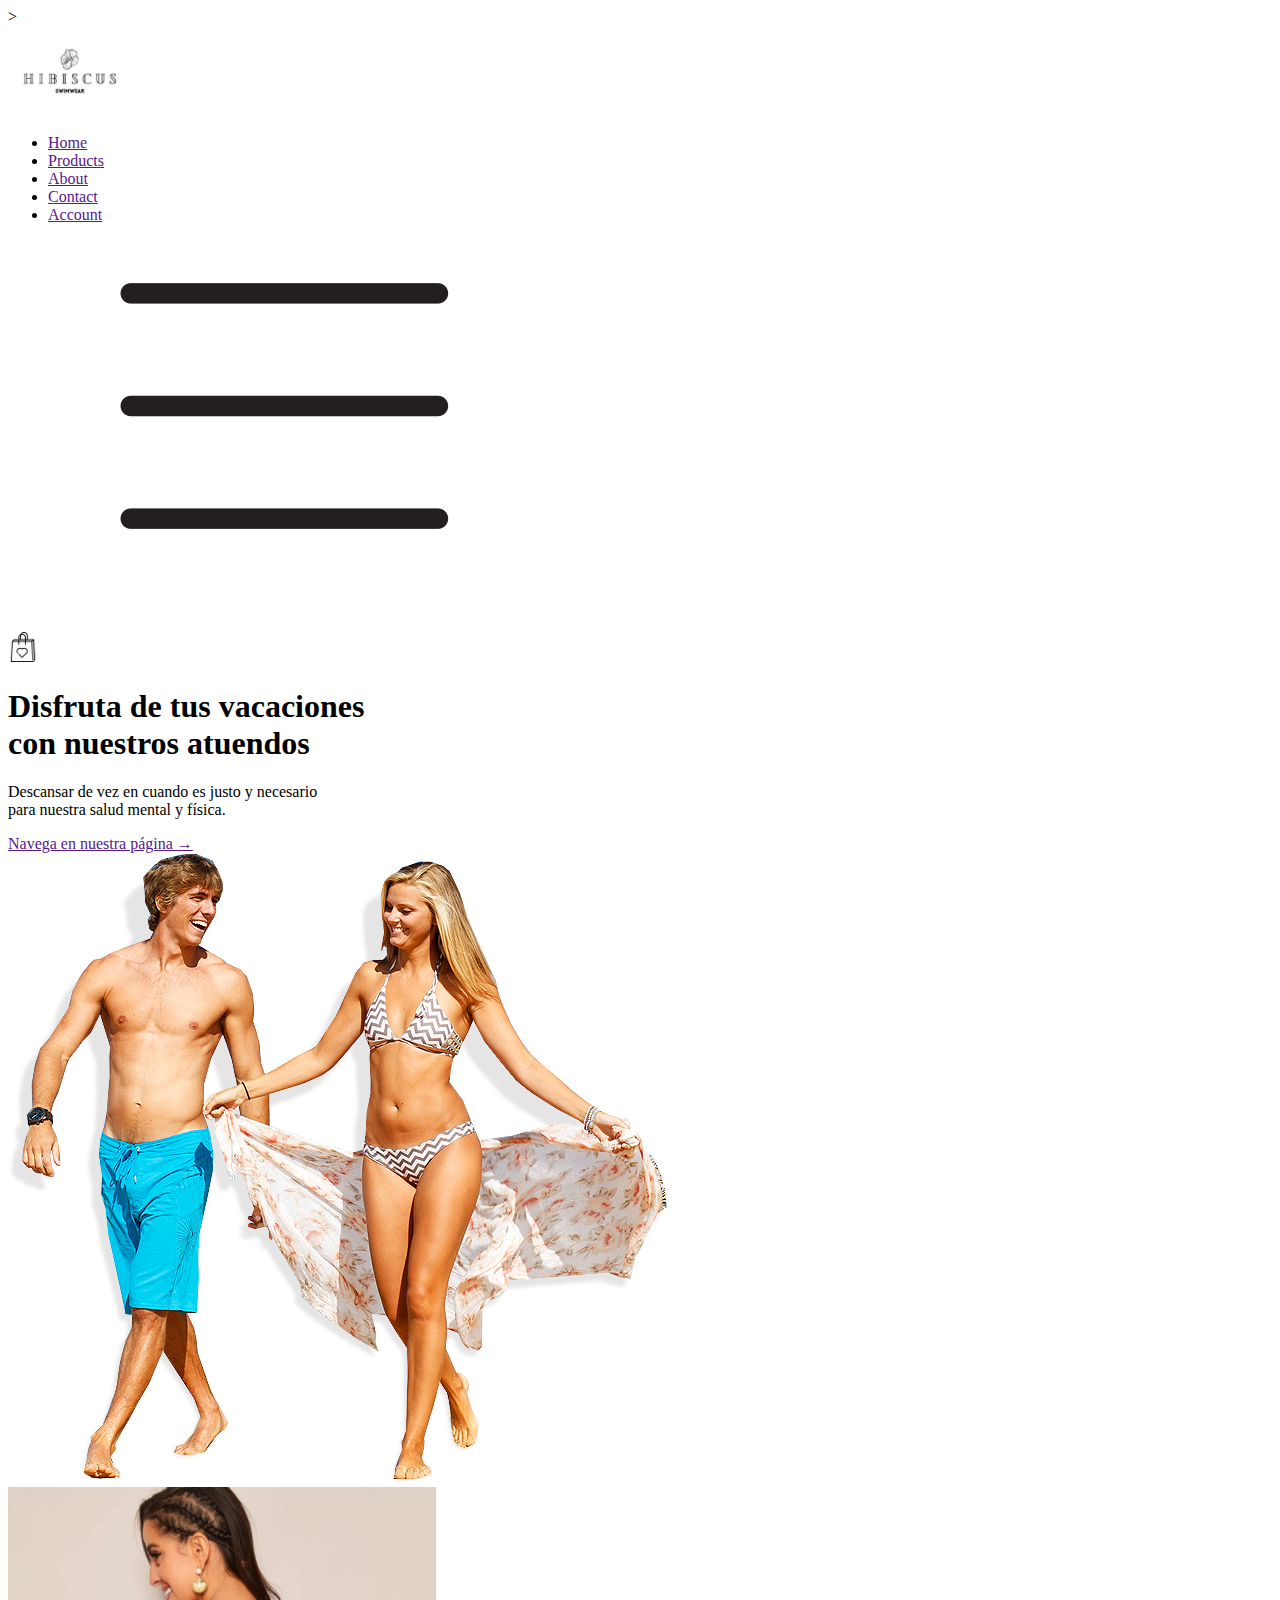
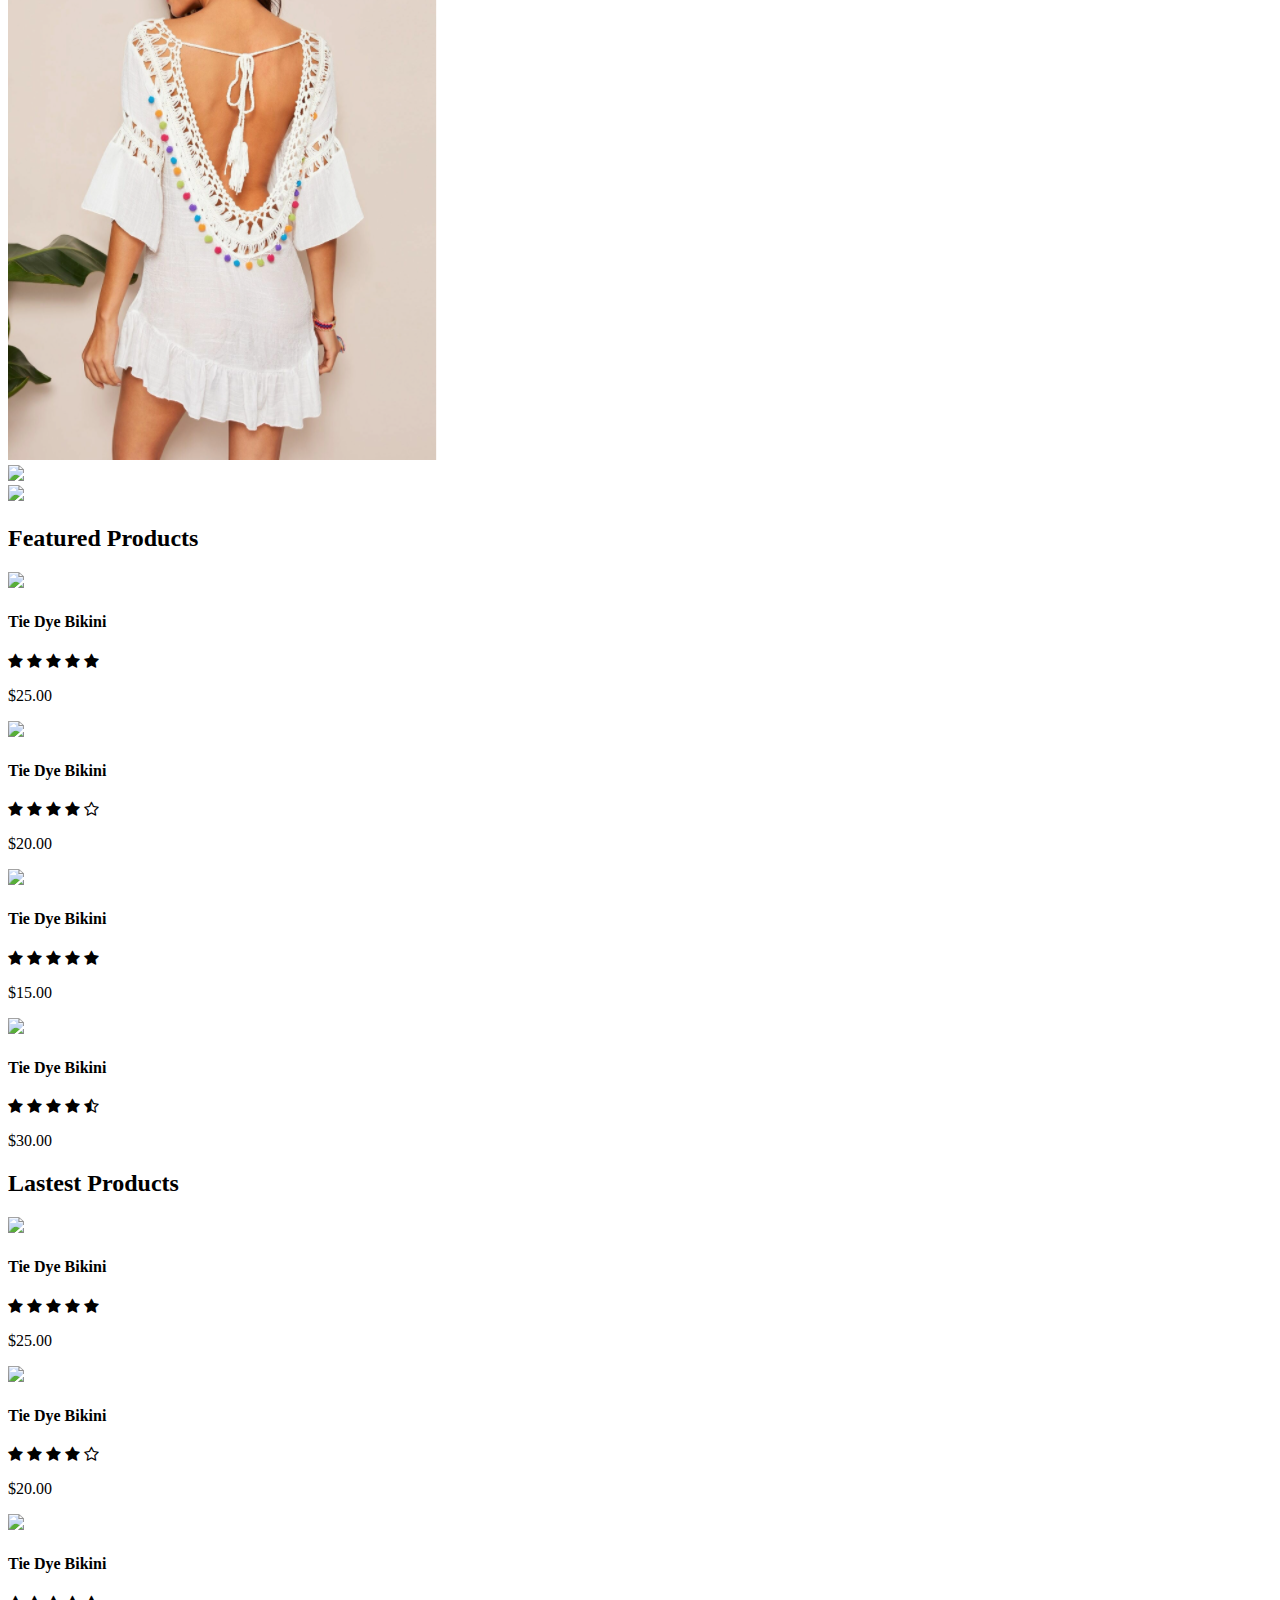
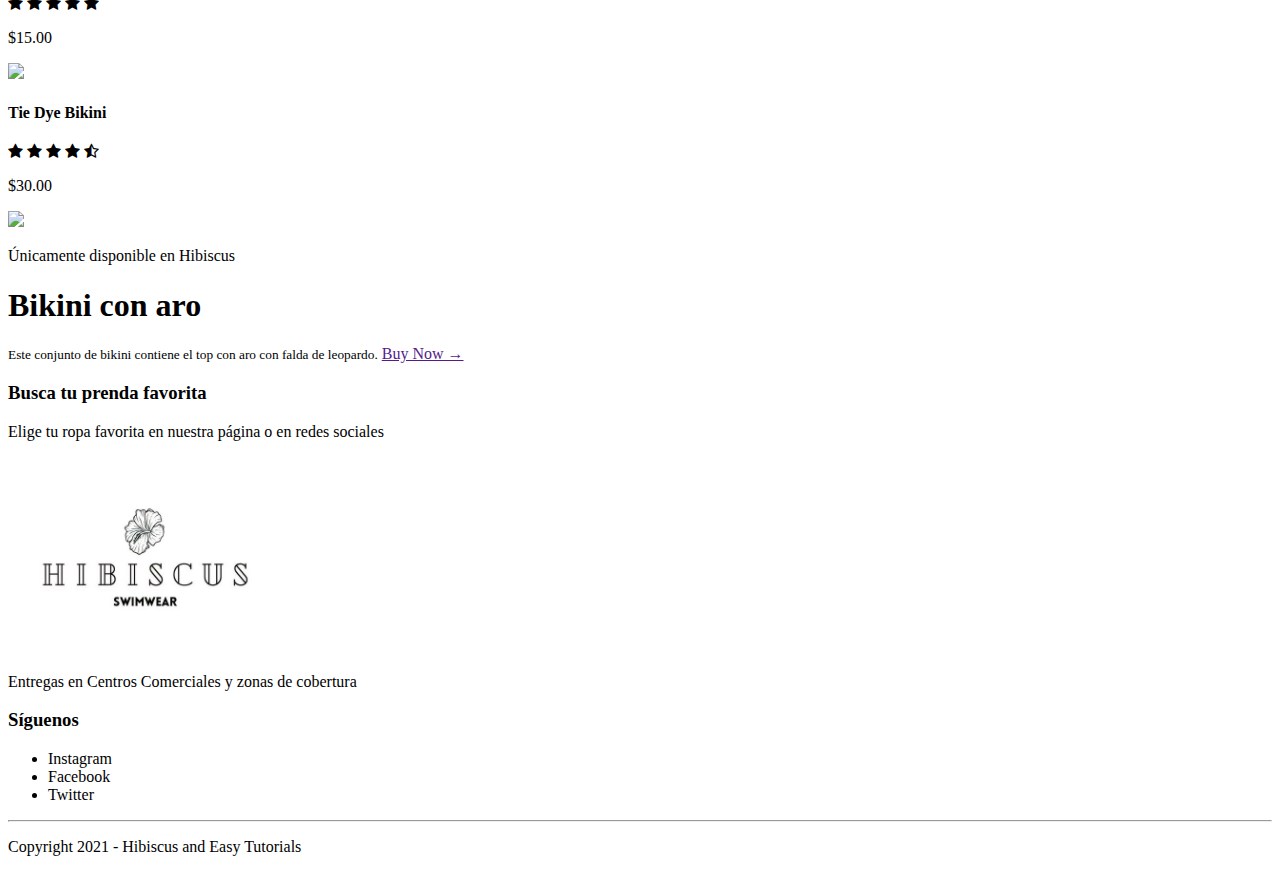
==== templates/index.html @ a7e51574 "new changes" ====
<!DOCTYPE html>
<html>
<head>
    <meta charset="UTF-8" >
    <meta name="viewport" content="width=device-width, initial-scale=1.0">
    <title>Hibiscus</title>
    <link rel="stylesheet" href="style.css">
    <link <link rel="preconnect" href="https://fonts.gstatic.com">
    <link href="https://fonts.googleapis.com/css2?family=Poppins:wght@300;400;500;600;700&display=swap" rel="stylesheet">>
    <link rel="stylesheet" href="https://stackpath.bootstrapcdn.com/font-awesome/4.7.0/css/font-awesome.min.css">
</head>

<body>
    <div class="header">
    <div class="container">
         <div class="navbar">
            <div class="logo">
                <img src="/static/images/logo.png" width="125px">
            </div>
            <nav>
                <ul id="MenuItems">
                    <li><a href="">Home</a></li>
                    <li><a href="">Products</a></li>
                    <li><a href="">About</a></li>
                    <li><a href="">Contact</a></li>
                    <li><a href="">Account</a></li>
                </ul>
            </nav>
            <img src="/static/images/cart.png" width="30px" height="30px">
            <img src="/static/images/menu.png" class="menu-icon" onclick="menutoggle()">
        </div>
        <div class="row">
            <div class="col-2">
                <h1>Disfruta de tus vacaciones<br> con nuestros atuendos</h1>
                <p>Descansar de vez en cuando es justo y necesario <br>para nuestra
                salud mental y física.</p>
                <a href ="" class="btn">Navega en nuestra página &#8594;</a>
            </div>
            <div class="col-2">
                <img src="/static/images/images1.png"
            </div>
        </div>
    </div>
    </div>

    <!-------- featured categories------>
    <div class="categories">
        <div class="small-container">
            <div class="row">
                <div class="col-3">
                    <img src="/static/images/cover.png">
                </div>
                <div class="col-3">
                    <img src="/static/images/falda.png">
                </div>
                <div class="col-3">
                    <img src="/static/images/manta.png">
                </div>
            </div>
        </div>

    </div>
    <!-------- featured products------>
    <div class="small-container">
        <h2 class="title">Featured Products</h2>
        <div class="row">
            <div class="col-4">
                <img src="/static/images/bikini_dye.png">
                <h4> Tie Dye Bikini</h4>
                <div class="rating">
                    <i class="fa fa-star"></i>
                    <i class="fa fa-star"></i>
                    <i class="fa fa-star"></i>
                    <i class="fa fa-star"></i>
                    <i class="fa fa-star"></i>
                </div>
                <p>$25.00</p>
            </div>
            <div class="col-4">
                <img src="/static/images/biki_lines.png">
                <h4> Tie Dye Bikini</h4>
                <div class="rating">
                    <i class="fa fa-star"></i>
                    <i class="fa fa-star"></i>
                    <i class="fa fa-star"></i>
                    <i class="fa fa-star"></i>
                    <i class="fa fa-star-o"></i>
                </div>
                <p>$20.00</p>
            </div>
            <div class="col-4">
                <img src="/static/images/bikini_black.png">
                <h4> Tie Dye Bikini</h4>
                <div class="rating">
                    <i class="fa fa-star"></i>
                    <i class="fa fa-star"></i>
                    <i class="fa fa-star"></i>
                    <i class="fa fa-star"></i>
                    <i class="fa fa-star"></i>
                </div>
                <p>$15.00</p>
            </div>
            <div class="col-4">
                <img src="/static/images/bikini_shorts.png">
                <h4> Tie Dye Bikini</h4>
                <div class="rating">
                    <i class="fa fa-star"></i>
                    <i class="fa fa-star"></i>
                    <i class="fa fa-star"></i>
                    <i class="fa fa-star"></i>
                    <i class="fa fa-star-half-o"></i>
                </div>
                <p>$30.00</p>
            </div>
        </div>
        <h2 class="title">Lastest Products</h2>
        <div class="row">
            <div class="col-4">
                <img src="/static/images/entero_negro.png">
                <h4> Tie Dye Bikini</h4>
                <div class="rating">
                    <i class="fa fa-star"></i>
                    <i class="fa fa-star"></i>
                    <i class="fa fa-star"></i>
                    <i class="fa fa-star"></i>
                    <i class="fa fa-star"></i>
                </div>
                <p>$25.00</p>
            </div>
            <div class="col-4">
                <img src="/static/images/manta_azul.png">
                <h4> Tie Dye Bikini</h4>
                <div class="rating">
                    <i class="fa fa-star"></i>
                    <i class="fa fa-star"></i>
                    <i class="fa fa-star"></i>
                    <i class="fa fa-star"></i>
                    <i class="fa fa-star-o"></i>
                </div>
                <p>$20.00</p>
            </div>
            <div class="col-4">
                <img src="/static/images/entero.png">
                <h4> Tie Dye Bikini</h4>
                <div class="rating">
                    <i class="fa fa-star"></i>
                    <i class="fa fa-star"></i>
                    <i class="fa fa-star"></i>
                    <i class="fa fa-star"></i>
                    <i class="fa fa-star"></i>
                </div>
                <p>$15.00</p>
            </div>
            <div class="col-4">
                <img src="/static/images/kimono.png">
                <h4> Tie Dye Bikini</h4>
                <div class="rating">
                    <i class="fa fa-star"></i>
                    <i class="fa fa-star"></i>
                    <i class="fa fa-star"></i>
                    <i class="fa fa-star"></i>
                    <i class="fa fa-star-half-o"></i>
                </div>
                <p>$30.00</p>
            </div>
        </div>
    </div>
    <!-------- offer------>
    <div class="offer">
        <div class="small-container">
            <div class="row">
                <div class="col-4">
                    <img src="/static/images/bikini_aro.png" class="offer-img">
                </div>
                <div class="col-4">
                    <p>Únicamente disponible en Hibiscus<p>
                    <h1> Bikini con aro</h1>
                    <small> Este conjunto de bikini contiene el top con aro con falda de leopardo.</small>
                    <a href="" class="btn">Buy Now &#8594;</a>
                </div>
            </div>
        </div>
    </div>

    <!------footer-->
    <div class="footer">
        <div class="container">
            <div class="row">
                <div class="footer-col-1">
                    <h3>Busca tu prenda favorita</h3>
                    <p>Elige tu ropa favorita en nuestra página o en redes sociales</p>
                 </div>
                 <div class="footer-col-2">
                    <img src="/static/images/logo.png">
                    <p>Entregas en Centros Comerciales y zonas de cobertura</p>
                 </div>
                 <div class="footer-col-3">
                    <h3>Síguenos</h3>
                    <ul>
                        <li>Instagram</li>
                        <li>Facebook</li>
                        <li>Twitter</li>
                    </ul>
                 </div>
            </div>
            <hr>
            <p class="copyright">Copyright 2021 - Hibiscus and Easy Tutorials</p>
        </div>
    </div>

<!--js for toggle menu-->
    <script>
        var MenuItems = document.getElementById("MenuItems");
        MenuItems.style.maxHeight = "0px";
        function menutoggle(){
            if (MenuItems.style.maxHeight == "0px")
            {
                MenuItems.style.maxHeight ="200px";
            }
            else
            {
                MenuItems.style.maxHeight="0px" ;
            }
        }
    </script>
</body>

</html>
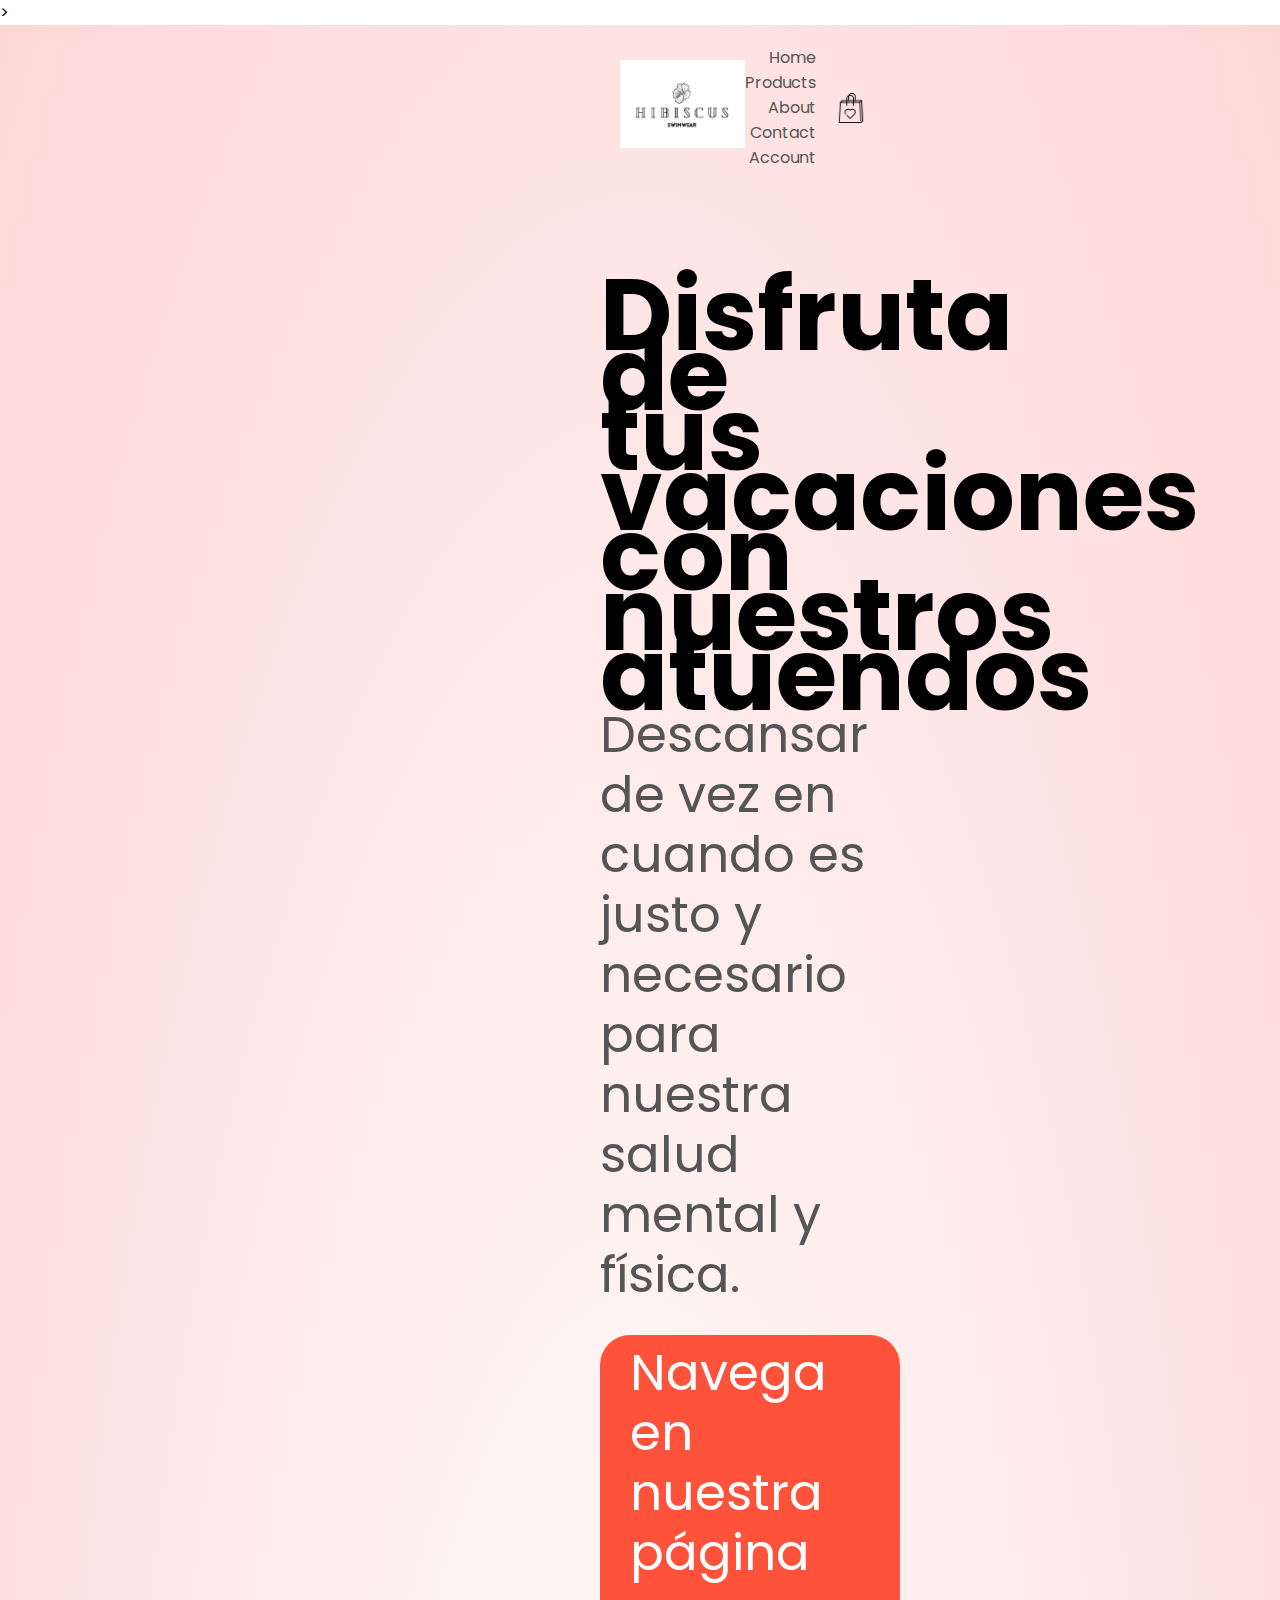
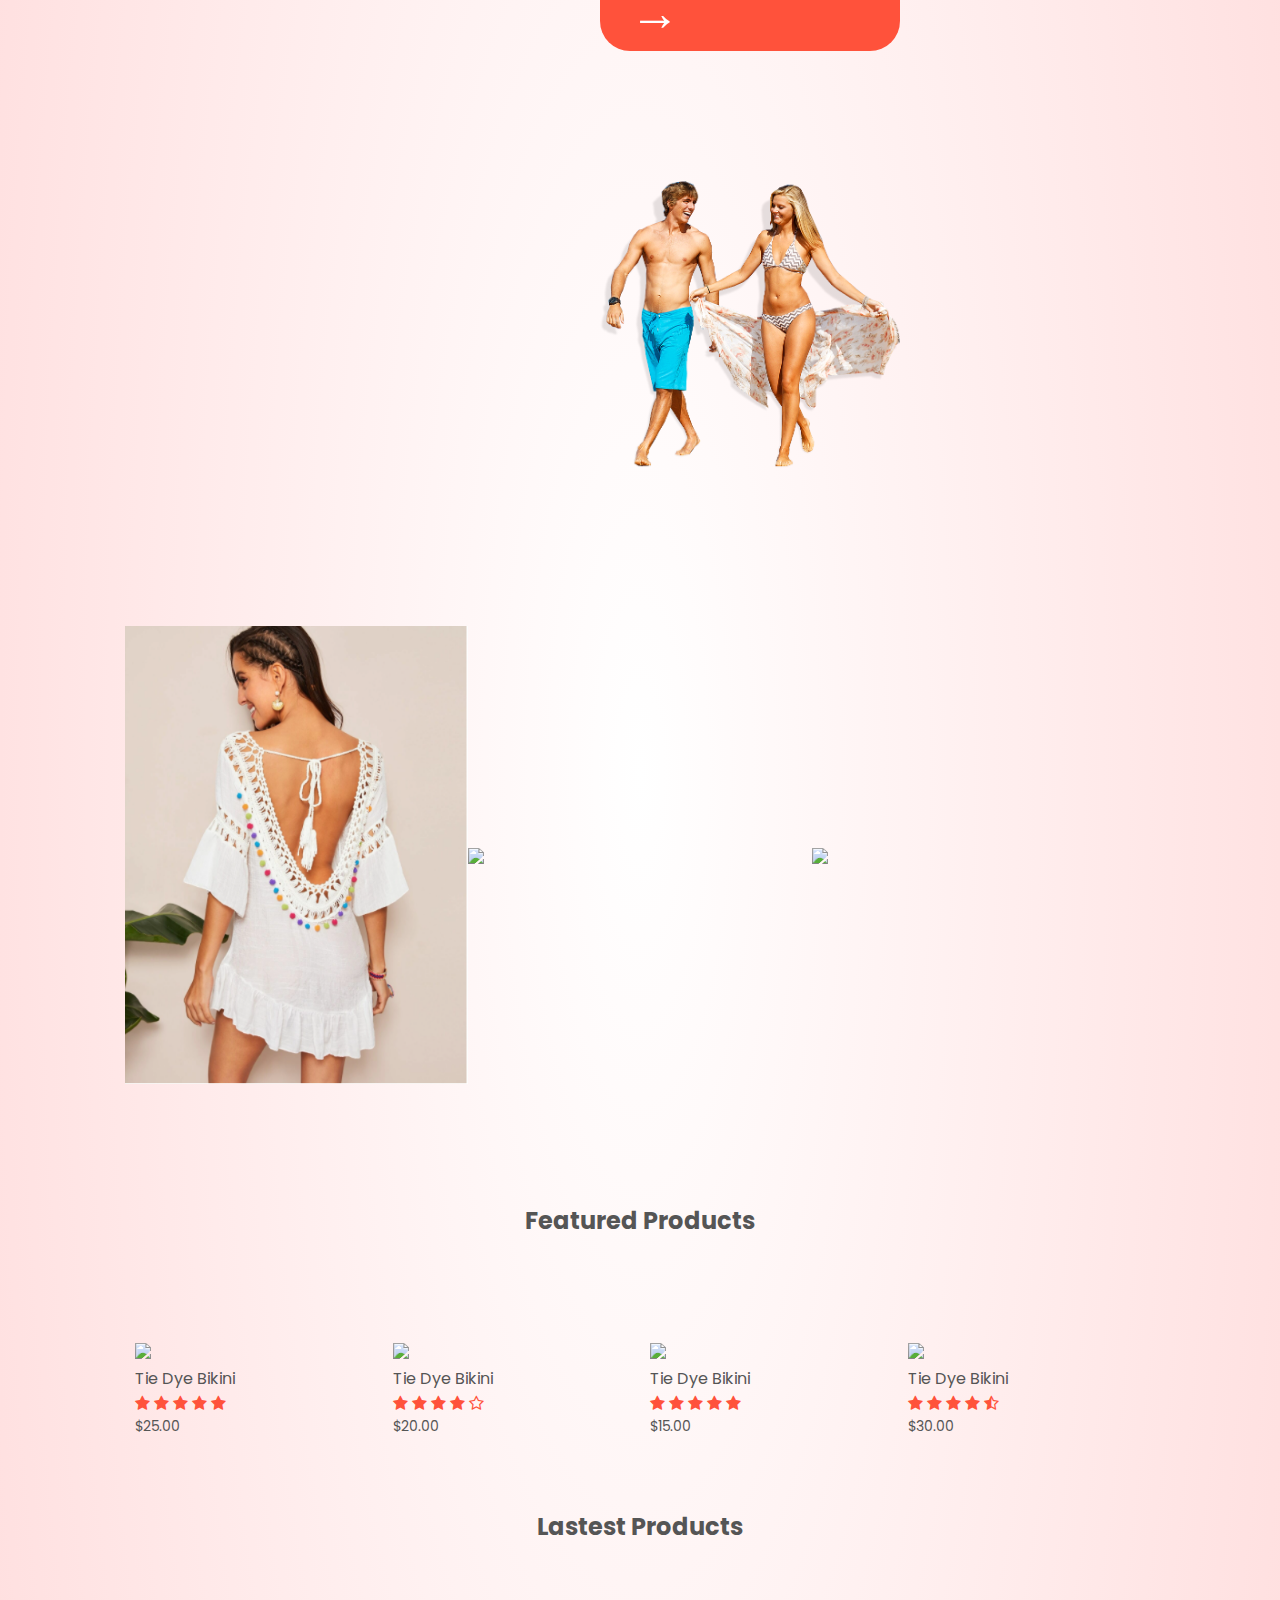
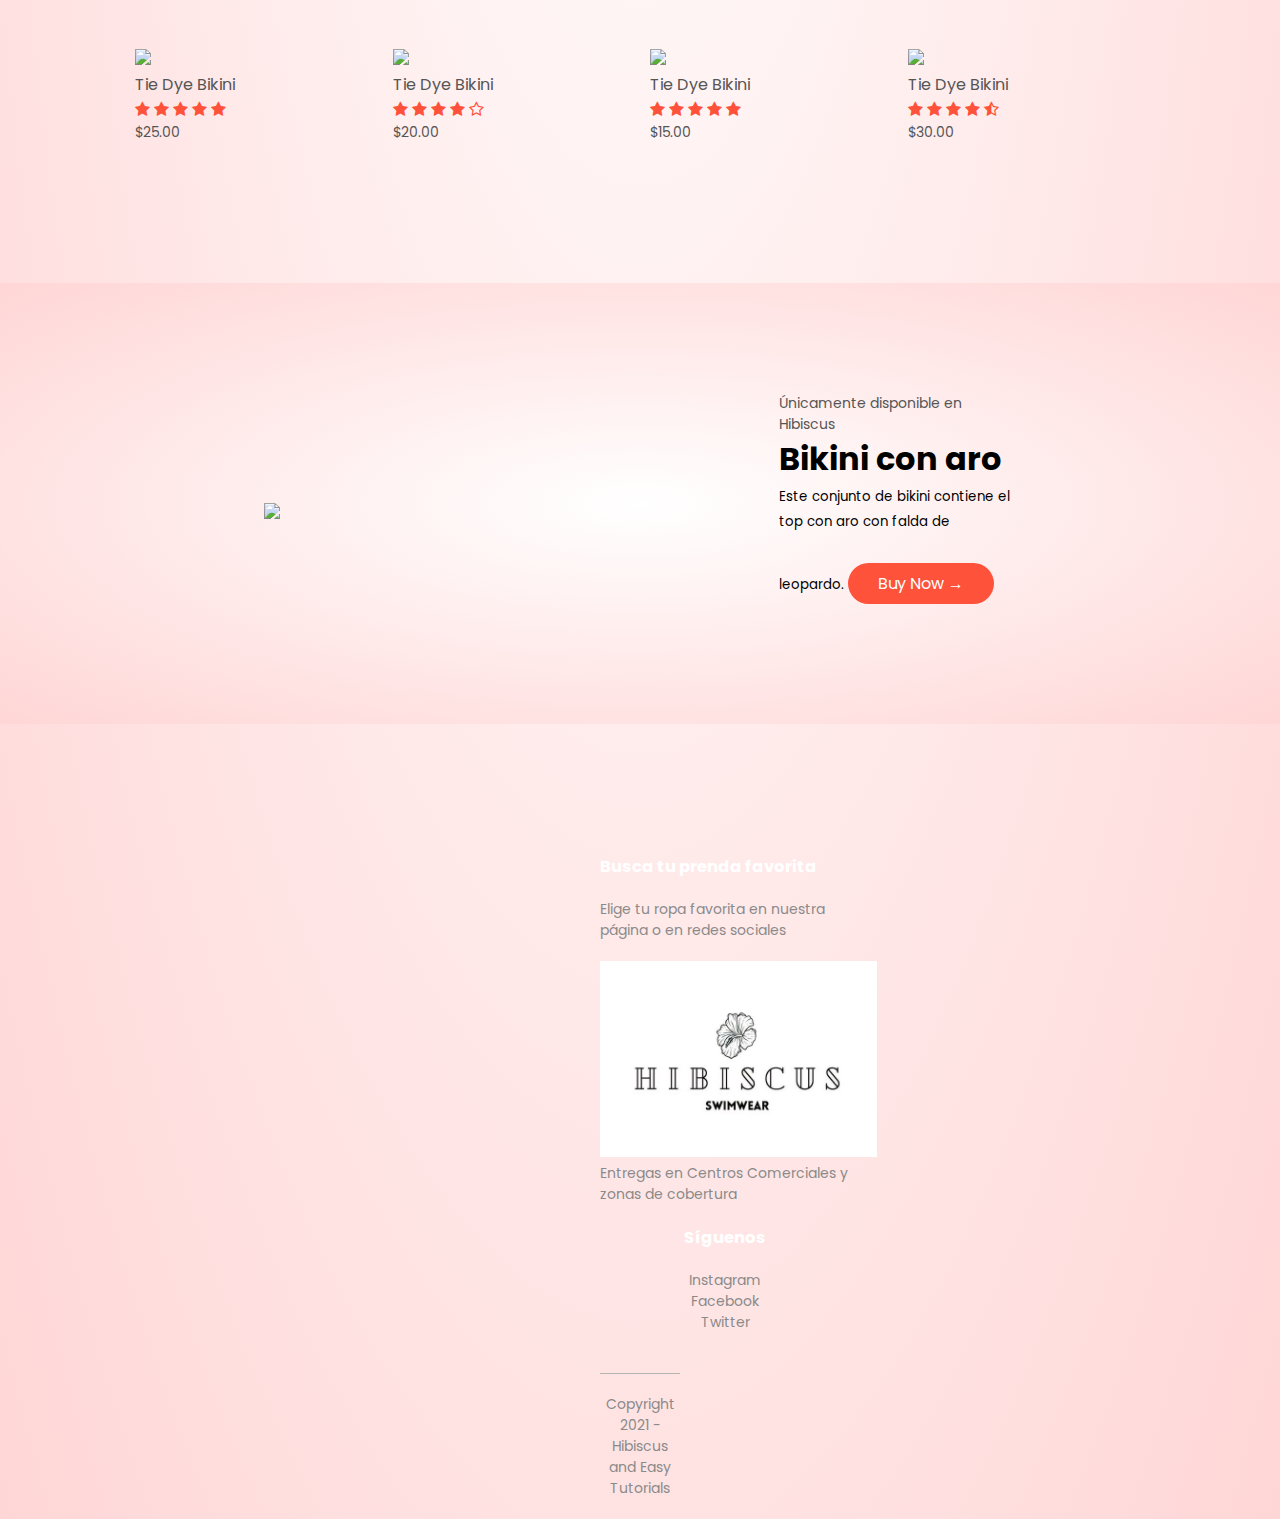
==== commit aab70c45: "cambios" ====
--- a/templates/index.html
+++ b/templates/index.html
@@ -4,7 +4,7 @@
     <meta charset="UTF-8" >
     <meta name="viewport" content="width=device-width, initial-scale=1.0">
     <title>Hibiscus</title>
-    <link rel="stylesheet" href="style.css">
+    <link rel="stylesheet" type="text/css" media="screen" href="/static/main.css" />
     <link <link rel="preconnect" href="https://fonts.gstatic.com">
     <link href="https://fonts.googleapis.com/css2?family=Poppins:wght@300;400;500;600;700&display=swap" rel="stylesheet">>
     <link rel="stylesheet" href="https://stackpath.bootstrapcdn.com/font-awesome/4.7.0/css/font-awesome.min.css">
--- a/static/main.css
+++ b/static/main.css
@@ -0,0 +1,229 @@
+*{
+    margin: 0;
+    padding: 0;
+    box-sizing: border-box;
+}
+body{
+    font-family: 'Poppins', sans-serif;
+}
+.navbar{
+    display: flex;
+    align-items: center;
+    padding: 20px;
+}
+nav{
+    flex: 1;
+    text-align: right;
+}
+nav ul{
+    display:  inline-block;
+    list-style-type: none;
+}
+nav ul li{
+    display: inline-block;
+    margin-right: 20px;
+}
+a{
+    text-decoration: none;
+    color: #555
+}
+/*Quita el underline de darle click a home, etc*/
+p{
+    color: #555
+}
+.container{
+    max-width:130px;
+    margin: auto;
+    padding-left: 25px;
+    padding-right: 25px;
+}
+.row{
+    display: flex;
+    align-items: center;
+    flex-wrap: wrap;
+    justify-content: space-around;
+}
+.col-2{
+    flex-basis: 50%;
+    min-width: 300px;
+}
+.col-2 img{
+    max-width: 100%;
+    padding: 50px 0;
+}
+.col-2{
+    font-size: 50px;
+    line-height: 60px;
+    margin: 25px 0;
+}
+.btn{
+    display: inline-block;
+    background: #ff523b;
+    color: #fff;
+    padding: 8px 30px;
+    margin: 30px 0;
+    border-radius: 30px;
+    transition: background 0.5s;
+}
+.btn:hover{
+    background: #563434;
+}
+.header{
+    background: radial-gradient(#fff, #ffd6d6);
+}
+.header .row{
+    margin-top: 70px;
+}
+/*featured categories*/
+.categories{
+    margin: 70px 0;
+}
+.col-3{
+    flex: 30%;
+    min-width: 250px;
+    margin-bottom: 30px;
+}.col-3 img{
+    width: 100%;
+}
+.small-container{
+    max-width: 1080px;
+    margin: auto;
+    padding-left: 25px;
+    padding-right: 25px;
+}
+.col-4{
+    flex-basis: 25%;
+    padding: 10px;
+    min-width: 200px;
+    margin-bottom: 50px;
+    transition: transform 0.5s;
+}
+.col-4 img{
+    width: 100%;
+}
+.title{
+    text-align: center;
+    margin: 0 auto 80px;
+    position: relative;
+    line-height: 60px;
+    color: #555;
+}
+.title::after{
+    content: '';
+    background: 80px;
+    height: 5px;
+    border-radius: 5px;
+    position: absolute;
+    bottom: 0;
+    left: 50%;
+    transform: translateX(-50%)
+}
+h4{
+    color: #555;
+    font-weight: normal;
+}
+.col-4 p{
+    font-size:14px;
+}
+.rating .fa{
+    color: #ff523b
+}
+.col-4:hover{
+    transform: translateY(-5px);
+}
+/*offer*/
+.offer{
+    background: radial-gradient(#fff, #ffd6d6);
+    margin-top: 80px;
+    padding: 30px 0;
+}
+.col-2 .offer-img{
+    padding: 50px;
+}
+.small{
+    color: #555;
+}
+/*footer*/
+.footer{
+    background: #0000;
+    color: #8a8a8a;
+    font-size: 14px;
+    padding: 60px 0 20px;
+}
+.footer p{
+    color: #8a8a8a;
+}
+.footer h3{
+    color:#fff;
+    margin-bottom: 20px;
+}
+.footer-col-1, .footer-col-2, .footer-col-3{
+    min-width: 250px;
+    margin-bottom: 20px;
+}
+.footer-col-1{
+    flex-basis: 30%;
+}
+footer-col-2{
+    flex: 1;
+    text-align: center;
+}
+.footer-col-3 img{
+    width: 180px;
+    margin-bottom: 20px;
+}
+.footer-col-3{
+    flex-basis: 12%;
+    text-align: center;
+}
+ul{
+    list-style-type: none;
+}
+.footer hr{
+    border: none;
+    background: #b5b5b5;
+    height: 1px;
+    margin: 20px 0;
+}
+.copyright{
+    text-align: center;
+}
+.menu-icon{
+    width: 28px;
+    margin-left: 20px;
+    display: none;
+}
+/*media query for menu* - para hacerla responsive*/
+@media only screen and (max-width: 800px){
+    nav ul{
+        position: absolute;
+        top: 70px;
+        left: 0;
+        background: #333;
+        width: 100%;
+        overflow: hidden;
+        transition: max-height 0.5s;
+    }
+    nav ul li{
+        display:block;
+        margin-right: 50px;
+        margin-top: 10px;
+        margin-bottom: 10px;
+    }
+    nav ul li a{
+        color: #fff;
+    }
+    .menu-icon{
+        display: block;
+        cursor: pointer;
+    }
+}
+/*media query for less 600 screen size - para hacerla responsive*/
+@media only screen and (max-width: 600px){
+    .row{
+        text-align: center;
+    }
+    .col-2, col-3, col-4{
+        flex-basis: 100%;
+    }
+}